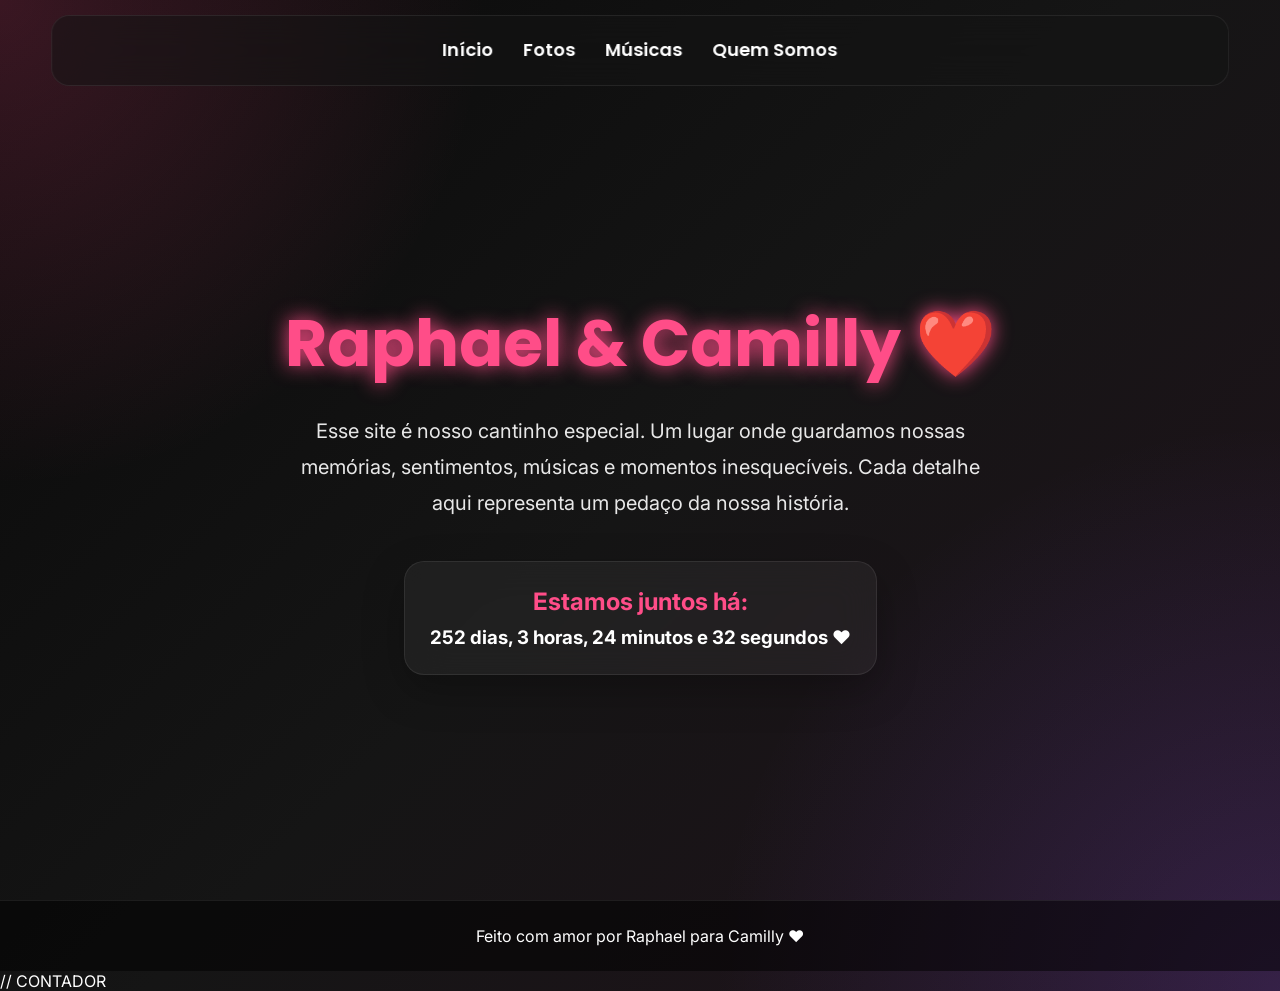
==== Raphael_Camilly.html @ 8c77113a "Primeiro commit" ====
<!DOCTYPE html>
<html lang="pt-BR">
<head>
  <meta charset="UTF-8">
  <meta name="viewport" content="width=device-width, initial-scale=1.0">

  <title>Raphael & Camilly ❤️</title>

  <link rel="preconnect" href="https://fonts.googleapis.com">
<link rel="preconnect" href="https://fonts.gstatic.com" crossorigin>
<link href="https://fonts.googleapis.com/css2?family=Inter:wght@300;400;500;600&family=Poppins:wght@400;600;700;800&display=swap" rel="stylesheet">

<style>

    *{
      margin:0;
      padding:0;
      box-sizing:border-box;
      font-family:'Inter',sans-serif;
    }

    body{
      background: linear-gradient(135deg,#0f0f0f,#1a1a1a,#2b1020);
      color:white;
      overflow-x:hidden;
    }

    header{
      position:fixed;
      top:0;
      width:100%;
      padding:20px;
      background:rgba(0,0,0,0.5);
      backdrop-filter:blur(10px);
      z-index:1000;
    }

    nav{
      display:flex;
      justify-content:center;
      gap:30px;
    }

    nav button{
      background:none;
      border:none;
      color:white;
      font-size:18px;
      cursor:pointer;
      transition:0.3s;
    }

    nav button:hover{
      color:#ff4d88;
      transform:scale(1.1);
    }

    .pagina{
      min-height:100vh;
      display:none;
      padding:120px 20px 50px;
      animation:fade 0.5s;
    }

    .ativa{
      display:block;
    }

    @keyframes fade{
      from{
        opacity:0;
        transform:translateY(10px);
      }

      to{
        opacity:1;
        transform:translateY(0);
      }
    }

    .inicio{
      display:flex;
      flex-direction:column;
      justify-content:center;
      align-items:center;
      text-align:center;
    }

    .inicio h1{
      font-size:65px;
      color:#ff4d88;
      margin-bottom:20px;
      text-shadow:0 0 20px #ff4d88;
    }

    .inicio p{
      max-width:700px;
      line-height:1.8;
      font-size:20px;
      opacity:0.9;
    }

    .contador{
      margin-top:40px;
      background:rgba(255,255,255,0.08);
      padding:25px;
      border-radius:20px;
      border:1px solid rgba(255,255,255,0.1);
      box-shadow:0 0 20px rgba(255,77,136,0.2);
    }

    .contador h2{
      color:#ff4d88;
      margin-bottom:10px;
    }

    .titulo{
      text-align:center;
      font-size:45px;
      margin-bottom:50px;
      color:#ff4d88;
    }

    .galeria{
      display:grid;
      grid-template-columns:repeat(auto-fit,minmax(250px,1fr));
      gap:20px;
      max-width:1200px;
      margin:auto;
    }

    .foto{
    background:#1f1f1f;
    border-radius:20px;
    overflow:hidden;
    transition:0.4s;
    display:flex;
    flex-direction:column;
    justify-content:flex-start;
   }

    .foto:hover{
      transform:scale(1.03);
      box-shadow:0 0 20px rgba(255,77,136,0.4);
    }

    .foto img{
     width:100%;
     height:320px;
     object-fit:cover;
     object-position:center;
     display:block;
   }

    .foto p{
      padding:15px;
      text-align:center;
    }

    .musicas{
      max-width:900px;
      margin:auto;
      display:flex;
      flex-direction:column;
      gap:20px;
    }

    .musica{
      background:#1f1f1f;
      padding:25px;
      border-radius:20px;
      transition:0.3s;
    }

    .musica:hover{
      transform:translateY(-5px);
      box-shadow:0 0 20px rgba(255,77,136,0.3);
    }

    .musica h3{
      color:#ff4d88;
      margin-bottom:15px;
    }

    .musica p{
      margin-bottom:20px;
      line-height:1.7;
      opacity:0.9;
    }

    iframe{
      border-radius:15px;
    }


    footer{
      text-align:center;
      padding:25px;
      background:rgba(0,0,0,0.5);
    }

  

/* ===== RDH DESIGN V2 ===== */
body{
background:
radial-gradient(circle at top left,#ff4d8833,transparent 30%),
radial-gradient(circle at bottom right,#8b5cf633,transparent 35%),
linear-gradient(135deg,#090909,#151515,#20121b);
}
header{
left:50%;transform:translateX(-50%);
top:15px;width:92%;max-width:1200px;
border-radius:18px;
background:rgba(20,20,20,.55)!important;
backdrop-filter:blur(18px);
border:1px solid rgba(255,255,255,.08);
}
nav button{font-family:'Poppins',sans-serif;font-weight:600}
nav button::after{content:'';display:block;width:0;height:2px;background:#ff4d88;transition:.3s;margin:auto}
nav button:hover::after{width:100%}
.inicio h1,.titulo{font-family:'Poppins',sans-serif}
.contador,.foto,.musica{
background:rgba(255,255,255,.05)!important;
backdrop-filter:blur(18px);
border:1px solid rgba(255,255,255,.08);
box-shadow:0 15px 40px rgba(0,0,0,.25);
}
.galeria{grid-template-columns:repeat(auto-fit,minmax(320px,1fr));gap:35px}
.foto{position:relative}
.foto img{height:420px;transition:.6s}
.foto:hover img{transform:scale(1.08)}
.foto p{
position:absolute;left:0;right:0;bottom:-120px;
background:linear-gradient(transparent,rgba(0,0,0,.88));
transition:.4s;color:#fff
}
.foto:hover p{bottom:0}
.musica:hover,.foto:hover{transform:translateY(-10px)}
footer{border-top:1px solid rgba(255,255,255,.08)}
::-webkit-scrollbar{width:10px}
::-webkit-scrollbar-thumb{background:#ff4d88;border-radius:20px}

</style>
</head>

<body>

  <header>

    <nav>
      <button onclick="mostrarPagina('home')">Início</button>
      <button onclick="mostrarPagina('fotos')">Fotos</button>
      <button onclick="mostrarPagina('musicas')">Músicas</button>
      <button onclick="mostrarPagina('quemsomos')">Quem Somos</button>
    </nav>

  </header>

  <!-- PÁGINA INICIAL -->

  <section class="pagina ativa inicio" id="home">

    <h1>Raphael & Camilly ❤️</h1>

    <p>
      Esse site é nosso cantinho especial.
      Um lugar onde guardamos nossas memórias,
      sentimentos, músicas e momentos inesquecíveis.
      Cada detalhe aqui representa um pedaço da nossa história.
    </p>

    <div class="contador">

      <h2>Estamos juntos há:</h2>

      <h3 id="tempo"></h3>

    </div>

  </section>

  <!-- PÁGINA DE FOTOS -->

 <!-- PÁGINA DE FOTOS -->

 <!-- PÁGINA DE FOTOS -->
<section class="pagina" id="fotos">

  <h2 class="titulo">Nossas Memórias 📸</h2>

  <div class="galeria">

    <div class="foto">
      <img src="foto1.jpg">
      <p>
        Cada sorriso seu virou meu lugar favorito ❤️
      </p>
    </div>

    <div class="foto">
      <img src="foto2.jpg">
      <p>
        Entre milhões de pessoas, meu coração escolheu você ✨
      </p>
    </div>

    <div class="foto">
      <img src="foto3.jpg">
      <p>
        Nosso amor transformando momentos simples em eternos 🌙
      </p>
    </div>

    <div class="foto">
      <img src="foto4.jpg">
      <p>
        Até o pôr do sol fica mais bonito quando lembro de você 🌅
      </p>
    </div>

    <div class="foto">
       <img src="foto5.jpg" class="horizontal">
      <p>Você trouxe paz pro meu caos e amor pros meus dias ❤️
      </p>
    </div>

    <div class="foto">
      <img src="foto6.jpg" class="horizontal">
      <p>Em cada olhar seu eu encontro um motivo pra sorrir ✨
    </p>
    </div>

    <div class="foto">
      <img src="foto7.jpg">
      <p>
        Algumas memórias passam… você ficou no meu coração 🌙
      </p>
    </div>

    <div class="foto">
      <img src="foto8.jpg">
      <p>
        Nosso amor merece ser lembrado em cada detalhe ❤️
      </p>
    </div>

    <div class="foto">
      <img src="foto9.jpg">
      <p>
        Uma foto no espelho registra um momento. Você registra os melhores momentos da minha vida. ❤️
      </p>
    </div>

    <div class="foto">
      <img src="foto10.jpg">
      <p>
        Nós dois no mesmo reflexo, compartilhando a mesma felicidade. ❤️
      </p>
    </div>

     <div class="foto">
      <img src="foto11.jpeg">
      <p>
        O reflexo mostra duas pessoas, mas o amor nos faz ser um só. ❤️
      </p>
    </div>

    <div class="foto">
      <img src="foto12.jpeg">
      <p>
        Mais que um buquê e duas alianças… são símbolos de tudo que estamos construindo juntos. Amo você ❤️
      </p>
    </div>

    <div class="foto">
      <img src="foto13.jpeg">
      <p>
        Ela com o buque 💐
      </p>
    </div>

    <div class="foto">
      <img src="foto14.jpeg">
      <p>
        Eu com o buque 💐
      </p>
    </div>

    <div class="foto">
      <img src="foto15.jpeg">
      <p>
        Torcendo pelo Brasil juntos ⚽
      </p>
    </div>

    <div class="foto">
      <img src="foto16.jpg">
      <p>
        Se for pra colecionar momentos, que sejam sempre ao seu lado. ❤️
      </p>
    </div>

  </div>

</section>


  <!-- PÁGINA DE MÚSICAS -->

  <section class="pagina" id="musicas">

  <h2 class="titulo">Nossas Músicas 🎵</h2>

  <div class="musicas">

    <div class="musica">

      <h3>Na Linha do Tempo ❤️</h3>

      <p>
        Você apareceu na minha vida como algo que o destino já tinha escrito.
        Desde então, cada momento ao seu lado virou memória,
        carinho e amor guardado na nossa própria linha do tempo. ✨
      </p>

      <audio controls>
        <source src="musica1.mp3" type="audio/mpeg">
      </audio>

    </div>

    <div class="musica">

      <h3>Nossa Música Especial 🌙</h3>

      <p>
        Algumas músicas simplesmente têm nossa alma dentro delas.
        E quando ela toca, parece que o mundo desacelera
        só pra me lembrar o quanto eu amo você. ❤️
      </p>

      <audio controls>
        <source src="musica2.mp3" type="audio/mpeg">
      </audio>

    </div>

  </div>

</section>

<section class="pagina" id="quemsomos">

  <h2 class="titulo">💑 Quem Somos</h2>

  <div class="galeria">

    <div class="musica">

      <h3>💖 Camilly</h3>

      <p><strong>Nome completo:</strong> Camilly Victoria Oliveira da Silva</p>

<p><strong>Apelido:</strong> Camiis, Camilona, Milly, Mila, Camillynha</p>

<p><strong>Data de nascimento:</strong> 12/06/2007</p>

<p><strong>Comida favorita:</strong> Macarrão de todos os tipos. Sendo macarrão, é dentro! 🍝</p>

<p><strong>Música favorita:</strong> Hard 2 Face Reality, Baby Love, Cama de Casal, Na Linha do Tempo, Drowning, I Want It That Way, I Knew I Loved You 🎵</p>

<p><strong>Cantores favoritos:</strong> Hungria, Justin Bieber, Zé Neto & Cristiano, Luan Santana e Backstreet Boys 🎤</p>

<p><strong>Cor favorita:</strong> Preto 🖤</p>

<p><strong>Habilidade especial:</strong> Cozinhar, maquiar, dormir e aprender tudo muito rápido ✨</p>

<p><strong>Viagem do exterior:</strong> coreia do sul, frança, eua, canadá</p>

<p><strong>Superpoder:</strong> Ser invisível, voar e ler mentes. Se pudesse, teria todos os poderes do mundo! 🦸‍♀️</p>

<p><strong>Filme favorito:</strong> Barbie 🎬🎀</p>

<p><strong>Frase mais usada:</strong> "Vc me ama?" </p>

<p><strong>Emoji oficial:</strong> 😭❤️😜🤭😚</p>

<p><strong>Animal favorito:</strong> Macaco e cachorro 🐵🐶</p>

<p><strong>Curiosidade:</strong> Todas, porque sou curiosa sobre tudo! 🤭</p>

    </div>

    <div class="musica">

      <h3>😎 Raphael</h3>

      <p><strong>Nome completo:</strong> Raphael Del Homi Lima Souza</p>

<p><strong>Apelido:</strong> Rzinn, Del Homi, Padre ou 23 </p>

<p><strong>Data de nascimento:</strong> 18/08/2008 🎂</p>

<p><strong>Comida favorita:</strong> Kit Kat 🍫</p>

<p><strong>Música favorita:</strong> Temporal 🎵</p>

<p><strong>Cantor favorito:</strong> Hungria Hip Hop 🎤</p>

<p><strong>Cor favorita:</strong> Preto 🖤</p>

<p><strong>Habilidade especial:</strong> Ser mestre em TI 💻</p>

<p><strong>Viagem do exterior dos sonhos:</strong> Itália ✈️</p>

<p><strong>Superpoder:</strong> Teletransportar e ter supervelocidade ⚡🌎</p>

<p><strong>Filme favorito:</strong> Como Treinar o Seu Dragão 🐉🎬</p>

<p><strong>Frase mais usada:</strong> "Eu te amoo" ❤️</p>

<p><strong>Emoji oficial:</strong> ❤️</p>

<p><strong>Animal favorito:</strong> Cachorro 🐶</p>

<p><strong>Curiosidade:</strong> Sou fã número 1 da minha namorada ❤️, torcedor da Ferrari 🏎️ e do Palmeiras ⚽, meu ídolo é Ayrton Senna 🏁. Ah, e eu já falei que amo minha namorada? 🤭❤️</p>

    </div>

  </div>

</section>


  <footer>
    Feito com amor por Raphael para Camilly ❤️
  </footer>

  <script>

    function mostrarPagina(id){

      const paginas = document.querySelectorAll(".pagina");

      paginas.forEach(pagina => {
        pagina.classList.remove("ativa");
      });

      document.getElementById(id).classList.add("ativa");
    }

    </script>

      // CONTADOR

    <script>
    
    const dataNamoro = new Date(2026, 2, 29, 0, 0, 0);

function atualizarTempo(){

  const agora = new Date();

  let diferenca = agora - dataNamoro;

  const dias = Math.floor(diferenca / (1000 * 60 * 60 * 24));

  diferenca %= (1000 * 60 * 60 * 24);

  const horas = Math.floor(diferenca / (1000 * 60 * 60));

  diferenca %= (1000 * 60 * 60);

  const minutos = Math.floor(diferenca / (1000 * 60));

  diferenca %= (1000 * 60);

  const segundos = Math.floor(diferenca / 1000);


  document.getElementById("tempo").innerHTML =
  `${dias} dias, ${horas} horas, ${minutos} minutos e ${segundos} segundos ❤️`;
}

setInterval(atualizarTempo,1000);

atualizarTempo();
  </script>

</body>
</html>
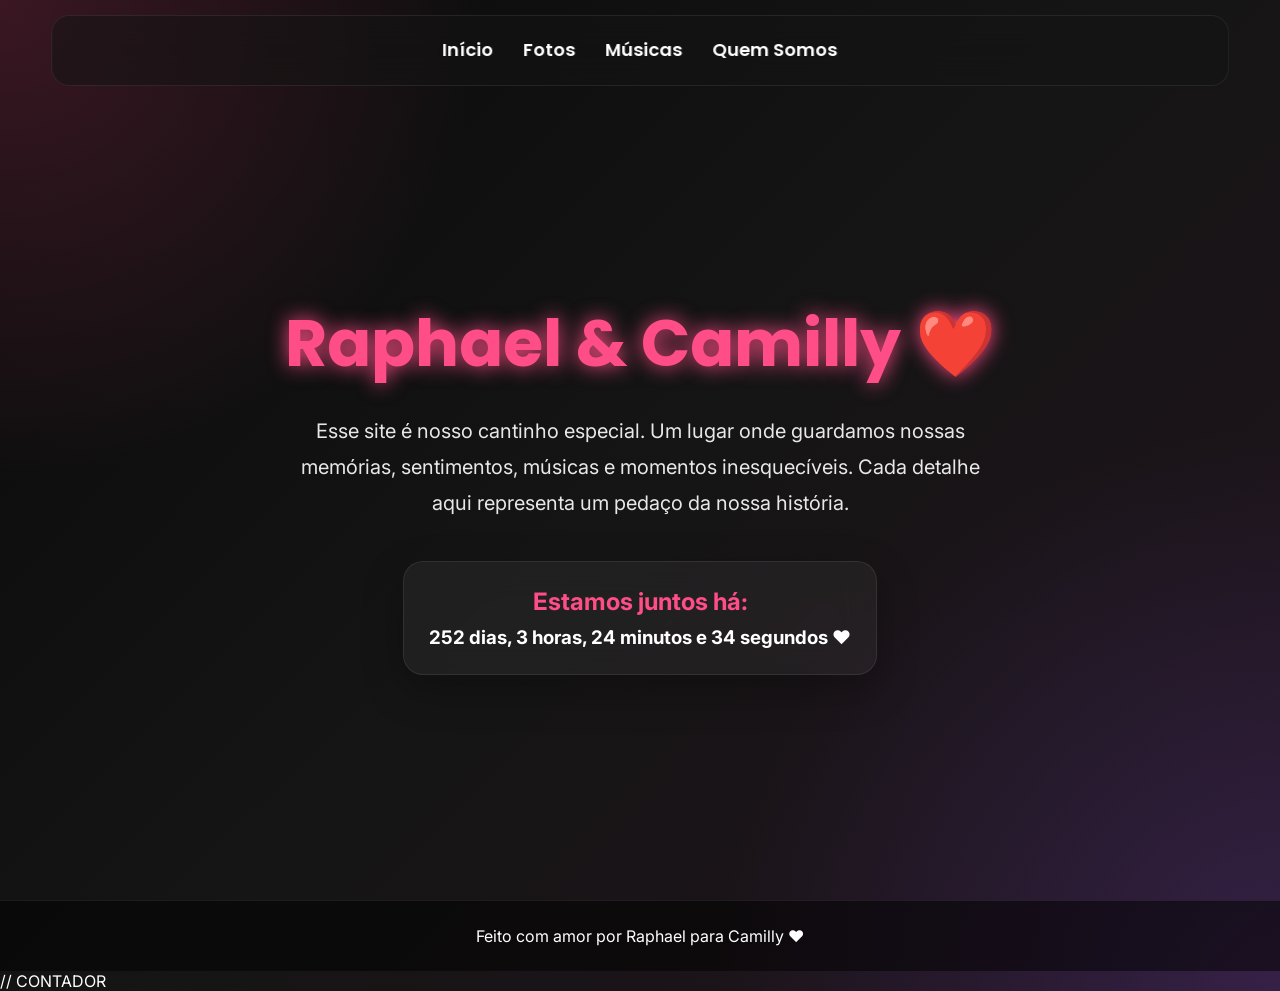
==== commit 5c55fcc4: "adicionei foto fotos" ====
--- a/Raphael_Camilly.html
+++ b/Raphael_Camilly.html
@@ -401,6 +401,13 @@
       </p>
     </div>
 
+    <div class="foto">
+      <img src="foto17.jpeg">
+      <p>
+        Se for pra colecionar momentos, que sejam sempre ao seu lado. ❤️
+      </p>
+    </div>
+
   </div>
 
 </section>
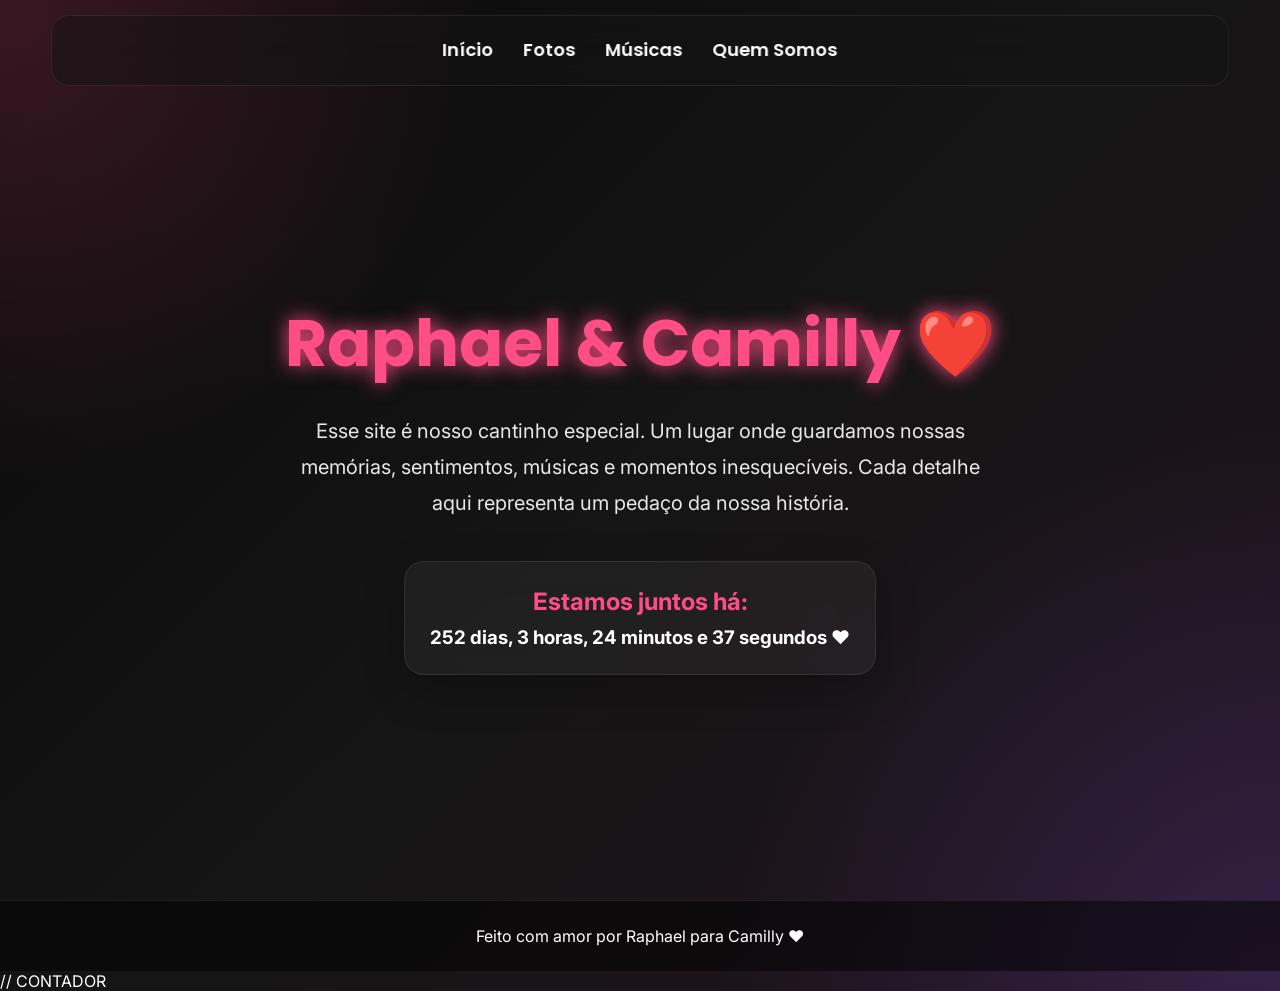
==== commit dc46b37a: "Update Raphael_Camilly.html" ====
--- a/Raphael_Camilly.html
+++ b/Raphael_Camilly.html
@@ -404,7 +404,7 @@
     <div class="foto">
       <img src="foto17.jpeg">
       <p>
-        Se for pra colecionar momentos, que sejam sempre ao seu lado. ❤️
+        Selfie com meu amor❤️
       </p>
     </div>
 
